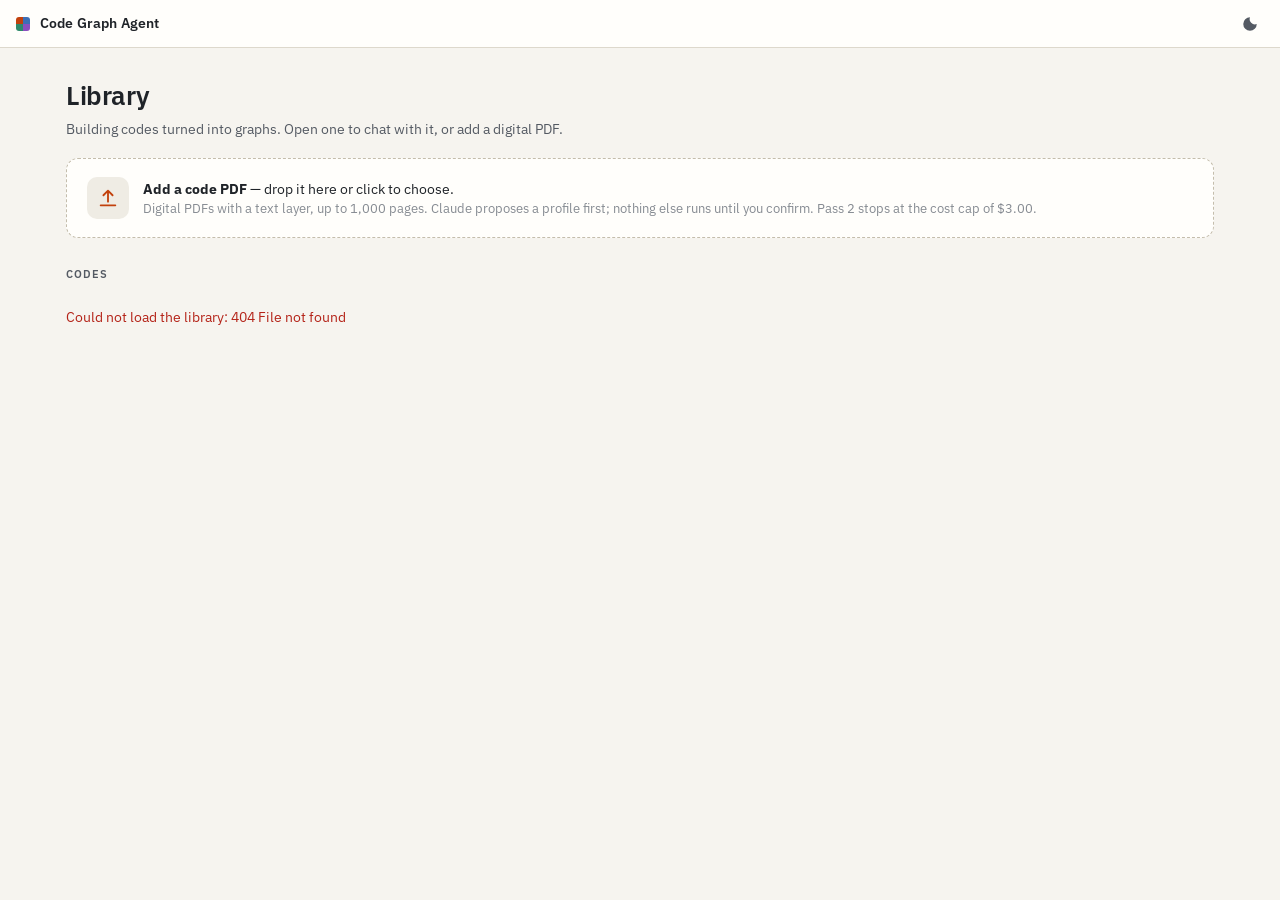
==== web/index.html @ 72fea4a1 "Phase 5: chat page, library, upload, profile, progress and report screens - web/: static pages (no b" ====
<!doctype html>
<html lang="en">
<head>
  <meta charset="utf-8">
  <meta name="viewport" content="width=device-width, initial-scale=1">
  <title>Code Library</title>
  <link rel="preconnect" href="https://fonts.googleapis.com">
  <link rel="preconnect" href="https://fonts.gstatic.com" crossorigin>
  <link href="https://fonts.googleapis.com/css2?family=IBM+Plex+Mono:wght@400;500&family=IBM+Plex+Sans:wght@400;500;600&display=swap" rel="stylesheet">
  <link rel="stylesheet" href="styles.css">
  <script src="shell.js" defer></script>
  <script src="library.js" defer></script>
</head>
<body class="page">
  <header class="topbar">
    <a class="brand brand-link" href="/"><span class="brand-mark" aria-hidden="true"></span><span class="brand-name">Code Graph Agent</span></a>
    <div class="topbar-right">
      <button class="icon-btn" id="theme-toggle" type="button" aria-label="Switch theme" title="Switch theme">
        <svg viewBox="0 0 24 24" width="18" height="18" aria-hidden="true"><path d="M12 3a9 9 0 1 0 9 9 7 7 0 0 1-9-9z" fill="currentColor"/></svg>
      </button>
    </div>
  </header>

  <main class="page-main">
    <div class="page-head">
      <div>
        <h1>Library</h1>
        <p class="lede">Building codes turned into graphs. Open one to chat with it, or add a digital PDF.</p>
      </div>
    </div>

    <label class="dropzone" id="dropzone" for="file">
      <input type="file" id="file" accept="application/pdf,.pdf" hidden>
      <span class="dz-icon" aria-hidden="true">
        <svg viewBox="0 0 24 24" width="22" height="22"><path d="M12 16V4m0 0l-5 5m5-5l5 5M4 20h16" fill="none" stroke="currentColor" stroke-width="2" stroke-linecap="round" stroke-linejoin="round"/></svg>
      </span>
      <span class="dz-text"><strong>Add a code PDF</strong> — drop it here or click to choose.
        <span class="dz-sub">Digital PDFs with a text layer, up to 1,000 pages. Claude proposes a profile first; nothing else runs until you confirm. Pass 2 stops at the cost cap of <span id="max-cost">$3.00</span>.</span></span>
    </label>
    <div class="notice" id="notice" hidden></div>

    <section id="jobs" class="jobs" hidden>
      <h2 class="section-title">In progress</h2>
      <div id="job-list" class="job-list"></div>
    </section>

    <section>
      <h2 class="section-title">Codes</h2>
      <div id="cards" class="cards"><div class="card skeleton-card"></div><div class="card skeleton-card"></div></div>
    </section>
  </main>
</body>
</html>
---- web/styles.css ----
/* Code Graph Agent: one static page. Colors are tokens; dark theme redefines them. */
:root {
  color-scheme: light;
  --bg: #f6f4ef;
  --surface: #fffefb;
  --surface-2: #efece4;
  --line: #ddd8cc;
  --line-strong: #c4bdac;
  --ink: #1f2328;
  --ink-2: #545a63;
  --ink-3: #868b92;
  --accent: #c2410c;
  --accent-ink: #ffffff;
  --accent-soft: #fbe6da;
  --chip: #eaf0f7;
  --chip-ink: #1e4f86;
  --ok: #2f7a4d;
  --warn: #a15c00;
  --bad: #b42318;
  --warn-soft: #fdf0d8;
  --bad-soft: #fde4e1;
  --edge: #9a9486;
  --path: #c2410c;
  --shadow: 0 10px 30px rgba(40, 32, 20, .12);
  /* node colors by label */
  --n-clause: #3d6fb6;
  --n-equation: #8a4fbf;
  --n-parameter: #2f8a6b;
  --n-table: #b7791f;
  --n-row: #c99a4a;
  --n-where: #6f8fa8;
  --n-term: #8b8b5c;
  --n-other: #8d8a83;
  --font: "IBM Plex Sans", system-ui, -apple-system, "Segoe UI", sans-serif;
  --mono: "IBM Plex Mono", ui-monospace, "Cascadia Mono", Consolas, monospace;
}

@media (prefers-color-scheme: dark) {
  :root:not([data-theme="light"]) {
    color-scheme: dark;
    --bg: #12161c;
    --surface: #181d24;
    --surface-2: #1f252e;
    --line: #2b323d;
    --line-strong: #3b4452;
    --ink: #e6e8eb;
    --ink-2: #a9b0ba;
    --ink-3: #747d89;
    --accent: #fb8a4c;
    --accent-ink: #1a1007;
    --accent-soft: #3a2518;
    --chip: #1d2c40;
    --chip-ink: #9cc3f0;
    --ok: #6cc28f;
    --warn: #e8a44a;
    --bad: #f07a6e;
    --warn-soft: #3a2c15;
    --bad-soft: #3d1f1c;
    --edge: #5f6875;
    --path: #fb8a4c;
    --shadow: 0 12px 34px rgba(0, 0, 0, .45);
    --n-clause: #6f9be0;
    --n-equation: #b48be0;
    --n-parameter: #5cc29d;
    --n-table: #e0a648;
    --n-row: #d9b878;
    --n-where: #8eaac0;
    --n-term: #b5b583;
    --n-other: #8e9399;
  }
}

:root[data-theme="dark"] {
  color-scheme: dark;
  --bg: #12161c;
  --surface: #181d24;
  --surface-2: #1f252e;
  --line: #2b323d;
  --line-strong: #3b4452;
  --ink: #e6e8eb;
  --ink-2: #a9b0ba;
  --ink-3: #747d89;
  --accent: #fb8a4c;
  --accent-ink: #1a1007;
  --accent-soft: #3a2518;
  --chip: #1d2c40;
  --chip-ink: #9cc3f0;
  --ok: #6cc28f;
  --warn: #e8a44a;
  --bad: #f07a6e;
  --warn-soft: #3a2c15;
  --bad-soft: #3d1f1c;
  --edge: #5f6875;
  --path: #fb8a4c;
  --shadow: 0 12px 34px rgba(0, 0, 0, .45);
  --n-clause: #6f9be0;
  --n-equation: #b48be0;
  --n-parameter: #5cc29d;
  --n-table: #e0a648;
  --n-row: #d9b878;
  --n-where: #8eaac0;
  --n-term: #b5b583;
  --n-other: #8e9399;
}

* { box-sizing: border-box; }
html, body { height: 100%; }
body {
  margin: 0;
  background: var(--bg);
  color: var(--ink);
  font: 14px/1.5 var(--font);
  display: flex;
  flex-direction: column;
}
button, input, textarea { font: inherit; color: inherit; }
button { cursor: pointer; }
[hidden] { display: none !important; }

/* ---- top bar ---- */
.topbar {
  display: flex; align-items: center; justify-content: space-between;
  height: 48px; padding: 0 16px; flex: none;
  border-bottom: 1px solid var(--line);
  background: var(--surface);
}
.brand { display: flex; align-items: center; gap: 10px; min-width: 0; }
.brand-mark {
  width: 14px; height: 14px; border-radius: 3px; flex: none;
  background: conic-gradient(var(--n-clause) 0 25%, var(--n-equation) 0 50%, var(--n-parameter) 0 75%, var(--accent) 0);
}
.brand-name { font-weight: 600; letter-spacing: .01em; }
.graph-name { font-family: var(--mono); font-size: 12px; color: var(--ink-3); white-space: nowrap; overflow: hidden; text-overflow: ellipsis; }
.topbar-right { display: flex; align-items: center; gap: 8px; }
.mode {
  font-family: var(--mono); font-size: 11px; text-transform: uppercase; letter-spacing: .06em;
  padding: 2px 8px; border-radius: 999px; border: 1px solid var(--line-strong); color: var(--ink-2);
}
.mode.mock { border-color: var(--warn); color: var(--warn); }
.icon-btn {
  display: inline-grid; place-items: center; width: 30px; height: 30px;
  border: 1px solid transparent; border-radius: 6px; background: transparent; color: var(--ink-2);
}
.icon-btn:hover { background: var(--surface-2); color: var(--ink); }
:focus-visible { outline: 2px solid var(--accent); outline-offset: 2px; }

/* ---- layout ---- */
.layout {
  flex: 1; min-height: 0;
  display: grid; grid-template-columns: minmax(340px, 2fr) 3fr;
}
.chat { display: flex; flex-direction: column; min-height: 0; border-right: 1px solid var(--line); background: var(--surface); }
.work { display: flex; flex-direction: column; min-height: 0; min-width: 0; }

/* ---- chat ---- */
.messages { flex: 1; overflow-y: auto; padding: 20px 20px 8px; scroll-behavior: smooth; }
.empty { max-width: 460px; margin: 10vh auto 0; text-align: left; }
.empty h1 { font-size: 22px; font-weight: 600; margin: 0 0 6px; letter-spacing: -.01em; }
.empty p { color: var(--ink-2); margin: 0 0 18px; }
.example {
  text-align: left; width: 100%; padding: 12px 14px; border-radius: 10px;
  border: 1px dashed var(--line-strong); background: var(--bg); color: var(--ink-2); line-height: 1.45;
}
.example::before { content: "Try: "; color: var(--accent); font-weight: 600; }
.example:hover { border-color: var(--accent); color: var(--ink); }

.msg { margin: 0 0 18px; }
.msg.user {
  margin-left: auto; max-width: 88%; width: fit-content;
  background: var(--surface-2); border: 1px solid var(--line); border-radius: 12px 12px 4px 12px;
  padding: 10px 13px; white-space: pre-wrap;
}
.msg.user .rerun-tag { display: block; font-size: 11px; color: var(--accent); font-weight: 600; margin-bottom: 2px; }
.msg.assistant { max-width: 100%; }

.steps { list-style: none; margin: 0 0 10px; padding: 0 0 0 12px; border-left: 2px solid var(--line); }
.step { position: relative; padding: 2px 0 6px; font-size: 12.5px; }
.step::before {
  content: ""; position: absolute; left: -17px; top: 8px; width: 8px; height: 8px; border-radius: 50%;
  background: var(--surface); border: 2px solid var(--line-strong);
}
.step.running::before { border-color: var(--accent); animation: pulse 1s infinite ease-in-out; }
.step.done::before { background: var(--ink-3); border-color: var(--ink-3); }
.step .tool { font-family: var(--mono); font-weight: 500; color: var(--ink); }
.step .args { font-family: var(--mono); color: var(--ink-3); word-break: break-word; }
.step .summary { display: block; color: var(--ink-2); }
@keyframes pulse { 50% { transform: scale(1.35); } }

.answer { line-height: 1.6; }
.answer p { margin: 0 0 10px; }
.answer ul { margin: 0 0 10px; padding-left: 20px; }
.answer li { margin: 2px 0; }
.answer code { font-family: var(--mono); font-size: 12.5px; background: var(--surface-2); padding: 1px 4px; border-radius: 4px; }
.answer strong { font-weight: 600; }
.answer.streaming > :last-child::after {
  content: ""; display: inline-block; width: 7px; height: 14px; margin-left: 2px; vertical-align: -2px;
  background: var(--accent); animation: blink 1s steps(1) infinite;
}
@keyframes blink { 50% { opacity: 0; } }

.chip {
  display: inline-flex; align-items: center; gap: 4px; vertical-align: 1px;
  padding: 0 7px; margin: 0 1px; height: 20px; border-radius: 999px;
  border: 1px solid transparent; background: var(--chip); color: var(--chip-ink);
  font: 500 11.5px/20px var(--mono); white-space: nowrap;
}
.chip:hover { border-color: var(--chip-ink); }
.chip .pg { opacity: .7; }
.chip::before { content: ""; width: 6px; height: 6px; border-radius: 50%; background: var(--dot, var(--n-other)); }

.meta { margin-top: 6px; font-size: 11.5px; color: var(--ink-3); font-family: var(--mono); }
.error { color: var(--bad); background: var(--bad-soft); padding: 8px 10px; border-radius: 8px; font-size: 13px; }

.composer { display: flex; gap: 8px; padding: 12px 16px 16px; border-top: 1px solid var(--line); }
.composer textarea {
  flex: 1; resize: none; padding: 9px 12px; border-radius: 10px;
  border: 1px solid var(--line-strong); background: var(--bg); line-height: 1.4;
}
.composer textarea:focus { outline: none; border-color: var(--accent); }
.send {
  flex: none; padding: 0 18px; border-radius: 10px; border: 0;
  background: var(--accent); color: var(--accent-ink); font-weight: 600;
}
.send:disabled { opacity: .5; cursor: default; }

/* ---- facts ---- */
.facts { flex: none; padding: 10px 16px 12px; border-bottom: 1px solid var(--line); background: var(--surface); }
.facts-head { display: flex; align-items: baseline; gap: 10px; margin-bottom: 8px; }
.panel-title { font-size: 11px; font-weight: 600; text-transform: uppercase; letter-spacing: .08em; color: var(--ink-2); }
.facts-hint { font-size: 12px; color: var(--ink-3); }
.facts-list { display: flex; flex-wrap: wrap; gap: 8px; }
.facts-list:empty { display: none; }
.fact {
  display: flex; align-items: center; gap: 6px; padding: 4px 6px 4px 10px;
  border: 1px solid var(--line); border-radius: 8px; background: var(--bg);
}
.fact.changed { border-color: var(--accent); background: var(--accent-soft); }
.fact .sym { font-size: 13px; }
.fact .eq { color: var(--ink-3); }
.fact input {
  width: 7ch; padding: 2px 5px; border-radius: 5px; border: 1px solid transparent;
  background: transparent; font-family: var(--mono); font-size: 13px; text-align: right;
}
.fact input:hover { border-color: var(--line-strong); }
.fact input:focus { outline: none; border-color: var(--accent); background: var(--surface); }
.fact input:disabled { opacity: .7; }
.fact .unit { font-family: var(--mono); font-size: 12px; color: var(--ink-2); }
.tag {
  font-size: 10.5px; font-weight: 600; padding: 1px 6px; border-radius: 999px; white-space: nowrap;
  border: 1px solid currentColor; background: transparent;
}
.tag.user { color: var(--ink-2); }
.tag.matched_row { color: var(--n-table); }
.tag.assumed { color: var(--warn); border-style: dashed; }
button.tag:hover { background: var(--surface-2); }

/* ---- graph ---- */
.graph-wrap { position: relative; flex: 1; min-height: 0; overflow: hidden; }
.cy { position: absolute; inset: 0; }
.graph-empty {
  position: absolute; inset: 0; display: grid; place-items: center; pointer-events: none;
  color: var(--ink-3); font-size: 13px;
  background-image: radial-gradient(var(--line) 1px, transparent 1px); background-size: 22px 22px;
}
.graph-status {
  position: absolute; top: 10px; left: 12px; font-family: var(--mono); font-size: 11.5px; color: var(--ink-3);
  pointer-events: none;
}
.legend {
  position: absolute; left: 12px; bottom: 10px; display: flex; flex-wrap: wrap; gap: 4px 12px; max-width: 70%;
  font-size: 11px; color: var(--ink-2); pointer-events: none;
}
.legend span { display: inline-flex; align-items: center; gap: 5px; }
.legend i { width: 9px; height: 9px; border-radius: 50%; display: inline-block; }
.legend .path-key { width: 18px; height: 3px; border-radius: 2px; background: var(--path); }
.legend .faint-key { width: 18px; height: 2px; border-radius: 2px; background: var(--edge); opacity: .5; }

/* ---- source panel ---- */
.source {
  position: absolute; top: 10px; right: 10px; bottom: 10px; width: min(460px, calc(100% - 20px));
  display: flex; flex-direction: column;
  background: var(--surface); border: 1px solid var(--line); border-radius: 12px; box-shadow: var(--shadow);
  animation: slide .18s ease-out;
}
@keyframes slide { from { transform: translateX(16px); opacity: 0; } }
.source-head { display: flex; align-items: center; justify-content: space-between; padding: 10px 10px 0 16px; }
.kind { font-size: 11px; font-weight: 600; text-transform: uppercase; letter-spacing: .08em; color: var(--ink-2); display: inline-flex; align-items: center; gap: 6px; }
.kind i { width: 9px; height: 9px; border-radius: 50%; }
.source-body { overflow-y: auto; padding: 4px 16px 16px; }
.source-body h2 { font-size: 17px; font-weight: 600; margin: 2px 0 8px; line-height: 1.3; }
.pills { display: flex; flex-wrap: wrap; gap: 6px; margin-bottom: 12px; align-items: center; }
.pill { font-size: 11px; font-family: var(--mono); padding: 1px 7px; border-radius: 999px; background: var(--surface-2); color: var(--ink-2); }
.pill.st-extracted, .pill.st-approved { color: var(--ok); }
.pill.st-flagged, .pill.st-needs_manual { color: var(--bad); background: var(--bad-soft); }
.pill.st-unreviewed { color: var(--warn); background: var(--warn-soft); }
.pdf-link { font-size: 12px; color: var(--chip-ink); }
.section-label { font-size: 11px; font-weight: 600; text-transform: uppercase; letter-spacing: .08em; color: var(--ink-3); margin: 14px 0 6px; }
.src-text { white-space: pre-wrap; font-size: 13.5px; line-height: 1.6; margin: 0; }
.flags { list-style: none; margin: 0; padding: 0; display: grid; gap: 6px; }
.flags li { font-size: 12.5px; padding: 6px 9px; border-radius: 6px; border-left: 3px solid var(--warn); background: var(--warn-soft); }
.flags li.sev-high { border-color: var(--bad); background: var(--bad-soft); }
.flags li.sev-low { border-color: var(--line-strong); background: var(--surface-2); }
.flags b { font-family: var(--mono); font-weight: 500; }
.eq-compare { display: grid; grid-template-columns: 1fr 1fr; gap: 10px; align-items: stretch; }
.eq-compare figure { margin: 0; border: 1px solid var(--line); border-radius: 8px; padding: 8px; background: var(--bg); display: flex; flex-direction: column; gap: 6px; min-width: 0; }
.eq-compare figcaption { font-size: 10.5px; text-transform: uppercase; letter-spacing: .08em; color: var(--ink-3); }
.eq-compare .tex { flex: 1; display: grid; place-items: center; overflow-x: auto; font-size: 15px; }
.crop { display: block; max-width: 100%; height: auto; border-radius: 4px; background: #fff; }
.crops { display: grid; gap: 8px; }
.crops img { border: 1px solid var(--line); }
.sympy { font-family: var(--mono); font-size: 12px; color: var(--ink-2); margin-top: 6px; word-break: break-word; }
.where { margin: 0; display: grid; grid-template-columns: auto 1fr; gap: 4px 10px; font-size: 13px; }
.where dt { font-family: var(--mono); font-weight: 500; }
.where dd { margin: 0; color: var(--ink-2); }
table.rows { border-collapse: collapse; width: 100%; font-size: 12px; font-family: var(--mono); }
table.rows td { border: 1px solid var(--line); padding: 3px 6px; vertical-align: top; }
table.rows tr.hit td { background: var(--accent-soft); }
.related { display: flex; flex-wrap: wrap; gap: 4px; }
.related .chip { height: auto; white-space: normal; text-align: left; line-height: 1.4; padding: 2px 8px; }
.related .rtype { color: var(--ink-3); font-size: 10.5px; }
.src-error { color: var(--bad); }
.skeleton { height: 12px; border-radius: 4px; background: var(--surface-2); margin: 8px 0; }

/* ---- narrow screens ---- */
@media (max-width: 860px) {
  body { height: auto; }
  .layout { grid-template-columns: 1fr; }
  .chat { border-right: 0; border-bottom: 1px solid var(--line); min-height: 70vh; }
  .graph-wrap { min-height: 70vh; }
  .messages { padding: 16px; }
  .composer { padding: 12px 16px 16px; }
  .eq-compare { grid-template-columns: 1fr; }
}

/* ==== library, ingest and report pages ==== */
a { color: var(--chip-ink); }
.brand-link { display: flex; align-items: center; gap: 10px; color: inherit; text-decoration: none; }
body.page { height: auto; min-height: 100%; }
.page-main { width: 100%; max-width: 1180px; margin: 0 auto; padding: 24px 16px 64px; }
.page-head { display: flex; align-items: flex-start; justify-content: space-between; gap: 16px; flex-wrap: wrap; margin: 4px 0 18px; }
.page-head h1 { font-size: 26px; font-weight: 600; letter-spacing: -.015em; margin: 0 0 4px; }
.lede { color: var(--ink-2); margin: 0; }
.back { display: inline-block; font-size: 13px; color: var(--ink-2); text-decoration: none; margin-bottom: 6px; }
.back:hover { color: var(--ink); }
.section-title { font-size: 11px; font-weight: 600; text-transform: uppercase; letter-spacing: .08em; color: var(--ink-2); margin: 28px 0 10px; }
.graph-id { font-family: var(--mono); font-size: 12px; color: var(--ink-3); }
.hint { font-size: 12.5px; color: var(--ink-3); }
.mono { font-family: var(--mono); }
.small { font-size: 12px; }
.warnv { color: var(--warn); }

.btn {
  display: inline-flex; align-items: center; justify-content: center; gap: 6px; height: 34px; padding: 0 14px;
  border-radius: 8px; border: 1px solid var(--line-strong); background: var(--surface); color: var(--ink);
  font-weight: 500; font-size: 13.5px; text-decoration: none; white-space: nowrap;
}
.btn:hover { border-color: var(--ink-3); }
.btn.primary { background: var(--accent); border-color: var(--accent); color: var(--accent-ink); }
.btn.primary:hover { filter: brightness(1.05); }
.btn.ghost { background: transparent; color: var(--ink-2); }
.btn:disabled { opacity: .55; cursor: default; }

.status {
  display: inline-flex; align-items: center; gap: 6px; font-size: 11.5px; font-weight: 600;
  padding: 2px 9px; border-radius: 999px; background: var(--surface-2); color: var(--ink-2); white-space: nowrap;
}
.status::before { content: ""; width: 7px; height: 7px; border-radius: 50%; background: currentColor; }
.status:empty { display: none; }
.st-ready { color: var(--ok); }
.st-partial, .st-pass1 { color: var(--warn); background: var(--warn-soft); }
.st-running { color: var(--chip-ink); background: var(--chip); }
.st-running::before { animation: pulse 1s infinite ease-in-out; }
.st-failed, .st-empty { color: var(--bad); background: var(--bad-soft); }

.dropzone {
  display: flex; align-items: center; gap: 14px; padding: 18px 20px; cursor: pointer;
  border: 1.5px dashed var(--line-strong); border-radius: 12px; background: var(--surface);
  transition: border-color .15s, background .15s;
}
.dropzone:hover, .dropzone.over { border-color: var(--accent); background: var(--accent-soft); }
.dz-icon { display: grid; place-items: center; width: 42px; height: 42px; border-radius: 10px; background: var(--surface-2); color: var(--accent); flex: none; }
.dz-text { line-height: 1.45; }
.dz-sub { display: block; font-size: 12.5px; color: var(--ink-3); }
.notice { margin-top: 12px; padding: 10px 14px; border-radius: 10px; background: var(--chip); color: var(--ink); font-size: 13.5px; }
.notice.bad { background: var(--bad-soft); color: var(--bad); }
.notice.ok { background: var(--surface-2); border-left: 3px solid var(--ok); margin: 12px 0; }

.cards { display: grid; grid-template-columns: repeat(auto-fill, minmax(330px, 1fr)); gap: 14px; }
.card {
  display: flex; flex-direction: column; gap: 8px; padding: 16px 18px;
  background: var(--surface); border: 1px solid var(--line); border-radius: 12px;
}
.card.highlight { border-color: var(--accent); box-shadow: 0 0 0 3px var(--accent-soft); }
.card h3 { margin: 0; font-size: 16px; font-weight: 600; line-height: 1.3; }
.card-top { display: flex; justify-content: space-between; align-items: center; gap: 8px; }
.card-meta { margin: 0; color: var(--ink-2); font-size: 13px; }
.card-actions { display: flex; flex-wrap: wrap; gap: 8px; margin-top: auto; padding-top: 6px; align-items: center; }
.skeleton-card { min-height: 190px; background: linear-gradient(90deg, var(--surface) 0%, var(--surface-2) 50%, var(--surface) 100%); background-size: 200% 100%; animation: shimmer 1.4s infinite linear; }
@keyframes shimmer { to { background-position: -200% 0; } }

.stats { display: grid; grid-template-columns: repeat(3, 1fr); gap: 8px 12px; margin: 6px 0; }
.stats div { min-width: 0; }
.stats dt { font-size: 11px; color: var(--ink-3); text-transform: uppercase; letter-spacing: .05em; white-space: nowrap; overflow: hidden; text-overflow: ellipsis; }
.stats dd { margin: 0; font-family: var(--mono); font-size: 15px; font-weight: 500; }
.stats.big { grid-template-columns: repeat(4, 1fr); }
.stats.big dd { font-size: 22px; }
.stats.compact { grid-template-columns: repeat(4, 1fr); }
.bar { height: 5px; border-radius: 3px; background: var(--surface-2); overflow: hidden; }
.bar i { display: block; height: 100%; background: var(--accent); border-radius: 3px; transition: width .4s; }

.jobs .job-list { display: grid; gap: 6px; }
.job-row { display: flex; align-items: center; gap: 12px; padding: 10px 14px; border-radius: 10px; background: var(--surface); border: 1px solid var(--line); color: inherit; text-decoration: none; }
.job-row:hover { border-color: var(--accent); }
.job-file { font-weight: 500; }

.panel { background: var(--surface); border: 1px solid var(--line); border-radius: 12px; padding: 16px 18px; margin-bottom: 14px; min-width: 0; overflow-x: auto; }
.panel-h { font-size: 11px; font-weight: 600; text-transform: uppercase; letter-spacing: .08em; color: var(--ink-2); margin: 0 0 12px; }
.grid-2 { display: grid; grid-template-columns: 1fr 1fr; gap: 14px; }
.fields { display: grid; grid-template-columns: 2fr 1fr 1fr; gap: 12px; }
.fields label { display: flex; flex-direction: column; gap: 4px; font-size: 12px; color: var(--ink-2); font-weight: 500; }
.fields input { padding: 8px 10px; border-radius: 8px; border: 1px solid var(--line-strong); background: var(--bg); font-size: 14px; color: var(--ink); }
.fields input:focus { outline: none; border-color: var(--accent); }
.confirm-row { display: flex; align-items: center; gap: 14px; flex-wrap: wrap; margin-top: 14px; }
.val-head { display: flex; gap: 8px; align-items: center; margin-bottom: 8px; }
.warn-line { font-size: 13px; color: var(--warn); margin: 6px 0; }
.issues summary { cursor: pointer; font-size: 13px; color: var(--ink-2); margin-top: 6px; }
.issues ul { margin: 6px 0 0; padding-left: 18px; font-family: var(--mono); font-size: 11.5px; color: var(--ink-2); }
.issues li { margin: 3px 0; word-break: break-word; }
.stream { padding: 7px 0; border-bottom: 1px solid var(--line); font-size: 13px; }
.stream:last-child { border-bottom: 0; }
.examples { margin-top: 4px; display: flex; flex-wrap: wrap; gap: 4px; }
.stream code, .examples code { font-family: var(--mono); font-size: 12px; background: var(--surface-2); padding: 1px 6px; border-radius: 4px; word-break: break-all; }

table.data { width: 100%; border-collapse: collapse; font-size: 13px; }
table.data th { text-align: left; font-size: 11px; font-weight: 600; color: var(--ink-3); text-transform: uppercase; letter-spacing: .05em; padding: 6px 8px; border-bottom: 1px solid var(--line-strong); }
table.data td { padding: 6px 8px; border-bottom: 1px solid var(--line); vertical-align: top; }
table.data .num { text-align: right; font-family: var(--mono); }
.table-scroll { overflow-x: auto; }

.range-bar { display: flex; height: 14px; border-radius: 4px; overflow: hidden; gap: 1px; background: var(--line); }
.range-legend { display: flex; flex-wrap: wrap; gap: 4px 14px; margin-top: 8px; font-size: 12px; color: var(--ink-2); }
.range-legend span { display: inline-flex; align-items: center; gap: 5px; }
.range-legend i { width: 10px; height: 10px; border-radius: 2px; display: inline-block; }
.rk-body { background: var(--n-clause); }
.rk-commentary { background: var(--n-where); }
.rk-appendix { background: var(--n-equation); }
.rk-notation, .rk-definitions { background: var(--n-parameter); }
.rk-front_matter, .rk-toc, .rk-index, .rk-references, .rk-other { background: var(--n-other); }

.spinner-line { display: flex; align-items: center; gap: 10px; font-weight: 500; }
.spinner { width: 16px; height: 16px; border-radius: 50%; border: 2px solid var(--line-strong); border-top-color: var(--accent); animation: spin .8s linear infinite; }
@keyframes spin { to { transform: rotate(360deg); } }
.log {
  margin: 12px 0 0; max-height: 260px; overflow: auto; padding: 10px 12px; border-radius: 8px;
  background: var(--bg); border: 1px solid var(--line); font: 11.5px/1.5 var(--mono); color: var(--ink-2); white-space: pre-wrap; word-break: break-word;
}
.log:empty { display: none; }

.stages { list-style: none; display: flex; gap: 6px; padding: 0; margin: 0 0 14px; flex-wrap: wrap; }
.stages li { flex: 1; min-width: 120px; padding: 8px 12px; border-radius: 8px; background: var(--surface); border: 1px solid var(--line); font-size: 13px; color: var(--ink-3); }
.stages li.active { border-color: var(--accent); color: var(--ink); font-weight: 600; }
.stages li.done { color: var(--ok); }
.stages li.done::before { content: "\2713  "; }
.grid-progress { display: grid; grid-template-columns: minmax(0, 5fr) minmax(0, 6fr); gap: 14px; align-items: start; }
.cost { display: grid; gap: 6px; margin: 14px 0 4px; }
.cost-line { display: flex; align-items: baseline; gap: 8px; font-size: 13px; color: var(--ink-2); }
.cost-line strong { font-family: var(--mono); color: var(--ink); }
.live-graph { position: sticky; top: 12px; }
.live-head { display: flex; justify-content: space-between; align-items: baseline; gap: 8px; }
.cy-box { height: 520px; border-radius: 8px; background-image: radial-gradient(var(--line) 1px, transparent 1px); background-size: 22px 22px; }

.hbars { display: grid; gap: 5px; }
.hbar { display: grid; grid-template-columns: minmax(120px, 220px) 1fr 60px; gap: 10px; align-items: center; font-size: 13px; }
.hk { font-family: var(--mono); font-size: 12px; overflow: hidden; text-overflow: ellipsis; white-space: nowrap; }
.ht { height: 10px; background: var(--surface-2); border-radius: 3px; overflow: hidden; }
.ht i { display: block; height: 100%; background: var(--n-table); border-radius: 3px; }
.hn { font-family: var(--mono); text-align: right; }
.sev { font-size: 10px; padding: 0 5px; border-radius: 999px; border: 1px solid currentColor; }
.sev-high { color: var(--bad); }
.sev-medium { color: var(--warn); }
.sev-low { color: var(--ink-3); }
.strip { position: relative; height: 54px; border-bottom: 1px solid var(--line-strong); margin: 4px 0 2px; }
.strip i { position: absolute; bottom: 0; width: 3px; margin-left: -1px; background: var(--warn); border-radius: 1px 1px 0 0; }
.strip-axis { display: flex; justify-content: space-between; font: 11px var(--mono); color: var(--ink-3); margin-bottom: 12px; }

@media (max-width: 860px) {
  .grid-2, .grid-progress { grid-template-columns: 1fr; }
  .fields { grid-template-columns: 1fr; }
  .stats.big, .stats.compact { grid-template-columns: repeat(2, 1fr); }
  .cards { grid-template-columns: 1fr; }
  .hbar { grid-template-columns: minmax(90px, 1fr) 1fr 44px; }
  .live-graph { position: static; }
  .cy-box { height: 360px; }
}

.recent { display: grid; gap: 2px; }
.recent:empty { display: none; }
.recent-h { font-size: 11px; color: var(--ink-3); text-transform: uppercase; letter-spacing: .05em; margin: 4px 0 2px; }
.recent-row { display: flex; justify-content: space-between; gap: 10px; padding: 5px 8px; margin: 0 -8px; border-radius: 6px; color: inherit; text-decoration: none; font-size: 13px; }
.recent-row:hover { background: var(--surface-2); }
.recent-q { overflow: hidden; text-overflow: ellipsis; white-space: nowrap; min-width: 0; }
.recent-meta { flex: none; font-size: 11.5px; color: var(--ink-3); }
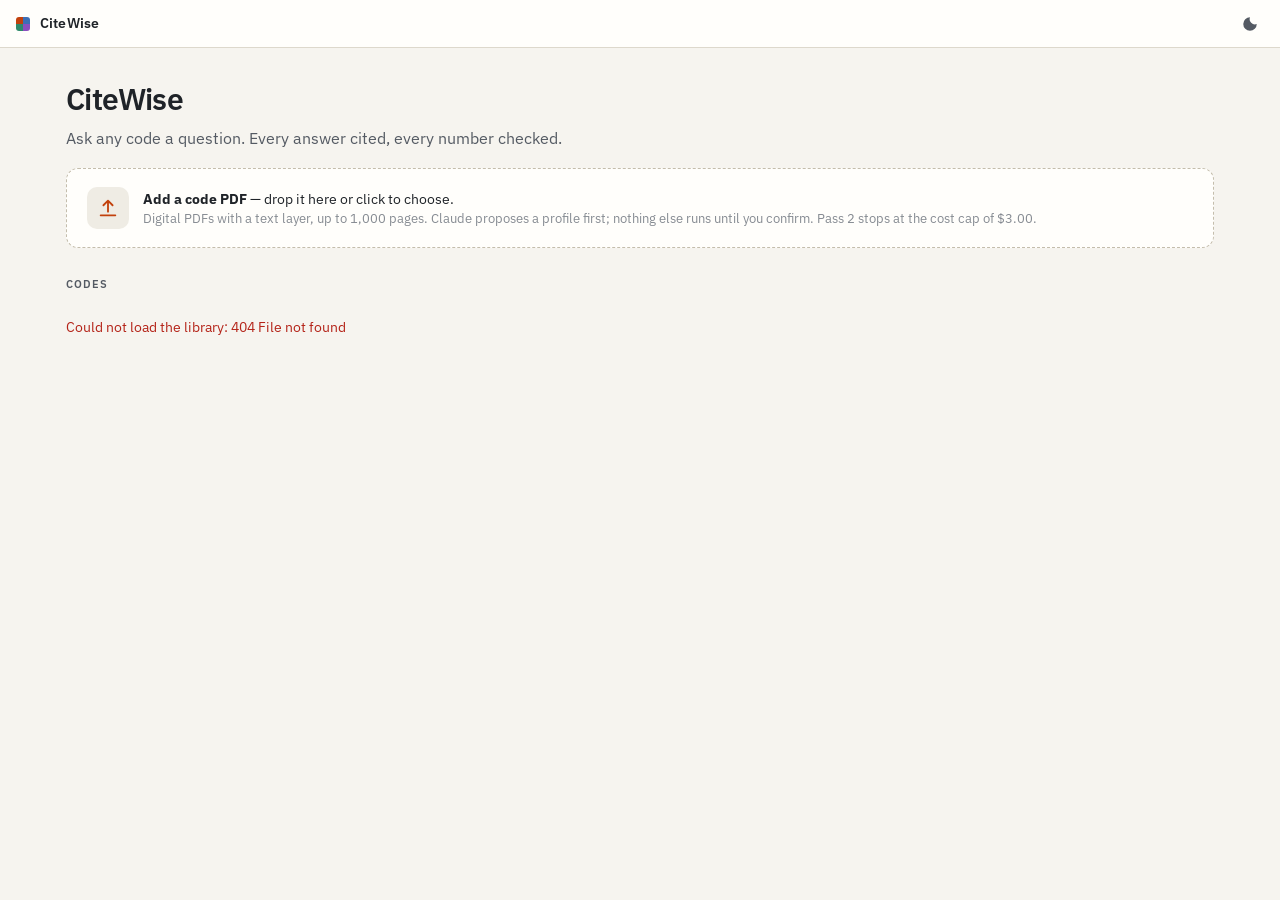
==== commit a16cb100: "Rename the app to CiteWise in the UI - Header brand and every page title read CiteWise ("Chat · Cite" ====
--- a/web/index.html
+++ b/web/index.html
@@ -3,7 +3,7 @@
 <head>
   <meta charset="utf-8">
   <meta name="viewport" content="width=device-width, initial-scale=1">
-  <title>Code Library</title>
+  <title>CiteWise</title>
   <link rel="preconnect" href="https://fonts.googleapis.com">
   <link rel="preconnect" href="https://fonts.gstatic.com" crossorigin>
   <link href="https://fonts.googleapis.com/css2?family=IBM+Plex+Mono:wght@400;500&family=IBM+Plex+Sans:wght@400;500;600&display=swap" rel="stylesheet">
@@ -13,7 +13,7 @@
 </head>
 <body class="page">
   <header class="topbar">
-    <a class="brand brand-link" href="/"><span class="brand-mark" aria-hidden="true"></span><span class="brand-name">Code Graph Agent</span></a>
+    <a class="brand brand-link" href="/"><span class="brand-mark" aria-hidden="true"></span><span class="brand-name">CiteWise</span></a>
     <div class="topbar-right">
       <button class="icon-btn" id="theme-toggle" type="button" aria-label="Switch theme" title="Switch theme">
         <svg viewBox="0 0 24 24" width="18" height="18" aria-hidden="true"><path d="M12 3a9 9 0 1 0 9 9 7 7 0 0 1-9-9z" fill="currentColor"/></svg>
@@ -24,8 +24,8 @@
   <main class="page-main">
     <div class="page-head">
       <div>
-        <h1>Library</h1>
-        <p class="lede">Building codes turned into graphs. Open one to chat with it, or add a digital PDF.</p>
+        <h1 class="app-title">CiteWise</h1>
+        <p class="tagline">Ask any code a question. Every answer cited, every number checked.</p>
       </div>
     </div>
 
--- a/web/styles.css
+++ b/web/styles.css
@@ -1,4 +1,4 @@
-/* Code Graph Agent: one static page. Colors are tokens; dark theme redefines them. */
+/* CiteWise: one static page. Colors are tokens; dark theme redefines them. */
 :root {
   color-scheme: light;
   --bg: #f6f4ef;
@@ -209,6 +209,7 @@
 .chip::before { content: ""; width: 6px; height: 6px; border-radius: 50%; background: var(--dot, var(--n-other)); }
 
 .meta { margin-top: 6px; font-size: 11.5px; color: var(--ink-3); font-family: var(--mono); }
+.warning { color: var(--text); background: var(--warn-soft, rgba(234, 179, 8, .14)); border-left: 3px solid var(--warn, #ca8a04); padding: 6px 10px; border-radius: 6px; font-size: 12.5px; margin-top: 8px; }
 .error { color: var(--bad); background: var(--bad-soft); padding: 8px 10px; border-radius: 8px; font-size: 13px; }
 
 .composer { display: flex; gap: 8px; padding: 12px 16px 16px; border-top: 1px solid var(--line); }
@@ -224,27 +225,46 @@
 .send:disabled { opacity: .5; cursor: default; }
 
 /* ---- facts ---- */
-.facts { flex: none; padding: 10px 16px 12px; border-bottom: 1px solid var(--line); background: var(--surface); }
-.facts-head { display: flex; align-items: baseline; gap: 10px; margin-bottom: 8px; }
+.facts {
+  flex: none; display: flex; flex-direction: column; max-height: 33vh; min-height: 0;
+  padding: 8px 16px 8px; border-bottom: 1px solid var(--line); background: var(--surface);
+}
+.facts-head { display: flex; align-items: center; gap: 10px; margin-bottom: 6px; flex: none; min-width: 0; }
+.facts-toggle { display: inline-flex; align-items: center; gap: 6px; padding: 2px 4px; margin-left: -4px; border: 0; border-radius: 6px; background: transparent; }
+.facts-toggle:hover { background: var(--surface-2); }
+.facts-toggle .chev { font-size: 11px; color: var(--ink-3); transition: transform .15s; }
+.facts.collapsed .facts-toggle .chev { transform: rotate(-90deg); }
+.facts-count { font-family: var(--mono); font-size: 11.5px; color: var(--ink-3); }
 .panel-title { font-size: 11px; font-weight: 600; text-transform: uppercase; letter-spacing: .08em; color: var(--ink-2); }
-.facts-hint { font-size: 12px; color: var(--ink-3); }
-.facts-list { display: flex; flex-wrap: wrap; gap: 8px; }
+.facts-hint { font-size: 12px; color: var(--ink-3); white-space: nowrap; overflow: hidden; text-overflow: ellipsis; }
+.facts.collapsed { padding-bottom: 6px; }
+.facts.collapsed .facts-list, .facts.collapsed .facts-hint { display: none; }
+.facts.collapsed .facts-head { margin-bottom: 0; }
+.facts-list { overflow-y: auto; min-height: 0; display: grid; grid-template-columns: repeat(auto-fill, minmax(260px, 1fr)); gap: 4px 18px; align-content: start; padding-right: 4px; }
 .facts-list:empty { display: none; }
+.fact-group { min-width: 0; }
+.fact-group-h { font-size: 10.5px; font-weight: 600; text-transform: uppercase; letter-spacing: .06em; color: var(--ink-3); padding: 4px 0 2px; }
+.fact-group-h span { font-family: var(--mono); font-weight: 400; margin-left: 3px; }
+details.fact-group > summary { cursor: pointer; list-style: revert; }
 .fact {
-  display: flex; align-items: center; gap: 6px; padding: 4px 6px 4px 10px;
-  border: 1px solid var(--line); border-radius: 8px; background: var(--bg);
-}
-.fact.changed { border-color: var(--accent); background: var(--accent-soft); }
-.fact .sym { font-size: 13px; }
-.fact .eq { color: var(--ink-3); }
+  display: grid; grid-template-columns: minmax(0, 1fr) auto auto; align-items: center; gap: 8px;
+  padding: 1px 4px 1px 6px; border-radius: 6px; min-height: 26px;
+}
+.fact:hover { background: var(--surface-2); }
+.fact.changed { background: var(--accent-soft); box-shadow: inset 2px 0 0 var(--accent); }
+.fact-name { min-width: 0; overflow: hidden; text-overflow: ellipsis; white-space: nowrap; font-size: 13px; }
+.fact-tex .katex { font-size: 1.02em; }
+.fact-plain { color: var(--ink); }
+.fact-val { display: inline-flex; align-items: baseline; gap: 4px; justify-content: flex-end; }
 .fact input {
-  width: 7ch; padding: 2px 5px; border-radius: 5px; border: 1px solid transparent;
-  background: transparent; font-family: var(--mono); font-size: 13px; text-align: right;
+  min-width: 3ch; max-width: 16ch; padding: 1px 4px; border-radius: 5px; border: 1px solid transparent;
+  background: transparent; font-family: var(--mono); font-size: 12.5px; text-align: right;
 }
 .fact input:hover { border-color: var(--line-strong); }
 .fact input:focus { outline: none; border-color: var(--accent); background: var(--surface); }
 .fact input:disabled { opacity: .7; }
-.fact .unit { font-family: var(--mono); font-size: 12px; color: var(--ink-2); }
+.fact .unit { font-family: var(--mono); font-size: 11.5px; color: var(--ink-2); }
+.fact .tag { font-size: 10px; padding: 0 5px; line-height: 15px; }
 .tag {
   font-size: 10.5px; font-weight: 600; padding: 1px 6px; border-radius: 999px; white-space: nowrap;
   border: 1px solid currentColor; background: transparent;
@@ -252,6 +272,8 @@
 .tag.user { color: var(--ink-2); }
 .tag.matched_row { color: var(--n-table); }
 .tag.assumed { color: var(--warn); border-style: dashed; }
+.tag.from_clause { color: var(--n-clause); }
+.tag.agent_selected { color: var(--n-equation); }
 button.tag:hover { background: var(--surface-2); }
 
 /* ---- graph ---- */
@@ -500,3 +522,119 @@
 .recent-row:hover { background: var(--surface-2); }
 .recent-q { overflow: hidden; text-overflow: ellipsis; white-space: nowrap; min-width: 0; }
 .recent-meta { flex: none; font-size: 11.5px; color: var(--ink-3); }
+
+/* ==== review queue ==== */
+.page-main.wide { max-width: 1440px; }
+.tabs { display: flex; flex-wrap: wrap; gap: 6px; margin-bottom: 12px; }
+.tab { border: 1px solid var(--line); background: var(--surface); border-radius: 999px; padding: 4px 12px; font-size: 13px; color: var(--ink-2); }
+.tab span { font-family: var(--mono); font-size: 11.5px; color: var(--ink-3); margin-left: 4px; }
+.tab.on { border-color: var(--accent); color: var(--ink); font-weight: 600; }
+.review-layout { display: grid; grid-template-columns: minmax(280px, 380px) minmax(0, 1fr); gap: 14px; align-items: start; }
+.queue { padding: 6px; max-height: calc(100vh - 210px); overflow-y: auto; position: sticky; top: 12px; }
+.q-row {
+  display: grid; grid-template-columns: auto minmax(0, 1fr) auto; gap: 10px; align-items: start; width: 100%;
+  text-align: left; padding: 8px 10px; border: 0; border-radius: 8px; background: transparent;
+}
+.q-row:hover { background: var(--surface-2); }
+.q-row.on { background: var(--accent-soft); }
+.q-main { display: flex; flex-direction: column; min-width: 0; }
+.q-title { font-size: 13px; font-weight: 500; overflow: hidden; text-overflow: ellipsis; white-space: nowrap; }
+.q-reasons { font-family: var(--mono); font-size: 11px; color: var(--ink-3); overflow: hidden; text-overflow: ellipsis; white-space: nowrap; }
+.q-page { font-family: var(--mono); font-size: 11.5px; color: var(--ink-3); text-align: right; }
+.q-rs { font-family: var(--font); font-size: 10.5px; font-weight: 600; }
+.rs-approved { color: var(--ok); }
+.rs-rejected, .rs-needs_manual { color: var(--bad); }
+.more { width: 100%; margin-top: 6px; }
+.item { min-height: 320px; }
+.item-head { display: flex; justify-content: space-between; gap: 12px; flex-wrap: wrap; }
+.item-head h2 { font-size: 18px; font-weight: 600; margin: 2px 0 8px; line-height: 1.3; }
+.src-text.clamp { max-height: 260px; overflow-y: auto; padding-right: 6px; }
+.eq-compare + .sympy { margin-bottom: 10px; }
+.actions { margin-top: 18px; padding-top: 4px; border-top: 1px solid var(--line); }
+.actions textarea { width: 100%; padding: 8px 10px; border-radius: 8px; border: 1px solid var(--line-strong); background: var(--bg); resize: vertical; }
+.actions textarea:focus { outline: none; border-color: var(--accent); }
+.actions .spinner { display: inline-block; width: 12px; height: 12px; vertical-align: -2px; }
+.ba { display: grid; grid-template-columns: 1fr 1fr; gap: 12px; margin-top: 8px; }
+.ba-col { border: 1px solid var(--line); border-radius: 8px; padding: 10px; min-width: 0; overflow-x: auto; background: var(--bg); }
+.ba-col.kept { border-color: var(--ok); }
+.ba-col.dropped { border-style: dashed; }
+.ba-h { font-size: 11px; font-weight: 600; text-transform: uppercase; letter-spacing: .06em; color: var(--ink-2); margin-bottom: 6px; }
+.flags-line { font-size: 13px; margin: 6px 0; }
+ul.plain { margin: 0; padding-left: 18px; font-size: 13px; }
+.pill.st-approved { color: var(--ok); }
+.pill.st-rejected, .pill.st-needs_manual { color: var(--bad); background: var(--bad-soft); }
+@media (max-width: 860px) {
+  .review-layout, .ba { grid-template-columns: 1fr; }
+  .queue { position: static; max-height: 50vh; }
+}
+.btn .count { font-family: var(--mono); font-size: 11px; color: var(--warn); }
+.notes-toggle { display: inline-flex; align-items: center; gap: 6px; margin-left: auto; font-size: 13px; color: var(--ink-2); cursor: pointer; }
+.notes-toggle span { font-family: var(--mono); font-size: 11.5px; color: var(--ink-3); }
+.notes-toggle input { accent-color: var(--accent); }
+
+/* review: answers rendered as items, side by side with the crop */
+.cmp { display: grid; grid-template-columns: repeat(auto-fit, minmax(300px, 1fr)); gap: 12px; align-items: start; margin-top: 6px; }
+.cmp3 { grid-template-columns: repeat(3, minmax(0, 1fr)); }
+.cmp-col { border: 1px solid var(--line); border-radius: 8px; padding: 10px; min-width: 0; background: var(--bg); }
+.cmp-col.kept { border-color: var(--ok); }
+.cmp-col.dropped { border-style: dashed; }
+.cmp-crop { position: sticky; top: 12px; }
+.cmp-crop .crop { width: 100%; margin-bottom: 6px; border: 1px solid var(--line); }
+table.tview { border-collapse: collapse; width: 100%; font-size: 12.5px; }
+table.tview th, table.tview td { border: 1px solid var(--line); padding: 4px 6px; vertical-align: top; text-align: left; }
+table.tview th { background: var(--surface-2); font-weight: 600; font-size: 11.5px; }
+table.tview .th-text { display: block; }
+table.tview .th-param { display: block; font-family: var(--mono); font-weight: 400; font-size: 10.5px; color: var(--chip-ink); }
+table.tview .th-param.none { color: var(--ink-3); }
+table.tview td.num { font-family: var(--mono); text-align: right; white-space: nowrap; }
+table.tview .rn { font-family: var(--mono); font-size: 10.5px; color: var(--ink-3); width: 1%; }
+table.tview td.cond { min-width: 120px; }
+table.tview .unit { color: var(--ink-3); font-size: 11px; }
+table.tview .formula { display: block; font-size: 10.5px; color: var(--ink-2); white-space: normal; }
+table.tview .src-img { margin-left: 4px; font-size: 9.5px; padding: 0 3px; border-radius: 3px; border: 1px solid var(--warn); color: var(--warn); }
+table.tview .blank { font-family: var(--font); font-style: italic; color: var(--ink-2); white-space: normal; }
+table.tview tr.missing td { color: var(--ink-3); font-style: italic; background: repeating-linear-gradient(45deg, transparent 0 6px, var(--surface-2) 6px 12px); }
+/* changed: struck in "before", marked in "after" */
+.was { background: var(--bad-soft) !important; box-shadow: inset 3px 0 0 var(--bad); }
+.chg { background: var(--accent-soft) !important; box-shadow: inset 3px 0 0 var(--accent); }
+tr.chg-row td, tr.was-row td { background: var(--accent-soft); }
+tr.was-row td { background: var(--bad-soft); }
+.eq-item { padding: 6px 8px; border-radius: 6px; margin-bottom: 6px; }
+.eq-id { font-family: var(--mono); font-size: 11px; color: var(--ink-3); }
+.cmp-col .issues li { padding: 1px 4px; border-radius: 4px; }
+.diff-count { margin: 0 0 6px; }
+ul.notes { margin-top: 8px; }
+ul.notes li { padding: 1px 4px; border-radius: 4px; }
+details.json { margin-top: 8px; }
+details.json summary { cursor: pointer; font-size: 12px; color: var(--ink-2); }
+details.json pre { max-height: 360px; }
+@media (max-width: 1200px) {
+  .cmp3 { grid-template-columns: 1fr 1fr; }
+  .cmp3 .cmp-crop { grid-column: 1 / -1; position: static; }
+  .cmp3 .cmp-crop .crop { max-width: 640px; }
+}
+@media (max-width: 860px) {
+  .cmp3 { grid-template-columns: 1fr; }
+}
+
+/* ==== library card links and the code page ==== */
+a.card-link { color: inherit; text-decoration: none; transition: border-color .15s, box-shadow .15s; }
+a.card-link:hover { border-color: var(--accent); box-shadow: 0 0 0 3px var(--accent-soft); }
+a.card-link:focus-visible { outline: 2px solid var(--accent); outline-offset: 2px; }
+.code-head h1 { margin-top: 8px; }
+.chats-head { display: flex; align-items: baseline; gap: 10px; }
+.chats { padding: 4px; }
+.chat-row { display: flex; align-items: center; gap: 6px; border-radius: 8px; }
+.chat-row + .chat-row { border-top: 1px solid var(--line); }
+.chat-row:hover { background: var(--surface-2); }
+.chat-open { flex: 1; min-width: 0; display: flex; flex-direction: column; gap: 2px; padding: 10px 12px; color: inherit; text-decoration: none; }
+.chat-title { font-weight: 500; overflow: hidden; text-overflow: ellipsis; white-space: nowrap; }
+.chat-meta { font-size: 12px; color: var(--ink-3); font-family: var(--mono); }
+.chat-del { flex: none; margin-right: 6px; color: var(--ink-3); }
+.chat-del:hover { color: var(--bad); background: var(--bad-soft); }
+.back-code { font-size: 13px; color: var(--ink-2); text-decoration: none; white-space: nowrap; padding: 3px 8px; border-radius: 6px; border: 1px solid var(--line); }
+.back-code:hover { color: var(--ink); border-color: var(--line-strong); }
+
+/* ==== library heading ==== */
+.page-head h1.app-title { font-size: 30px; letter-spacing: -.02em; margin-bottom: 6px; }
+.tagline { margin: 0; font-size: 15.5px; color: var(--ink-2); max-width: 60ch; }
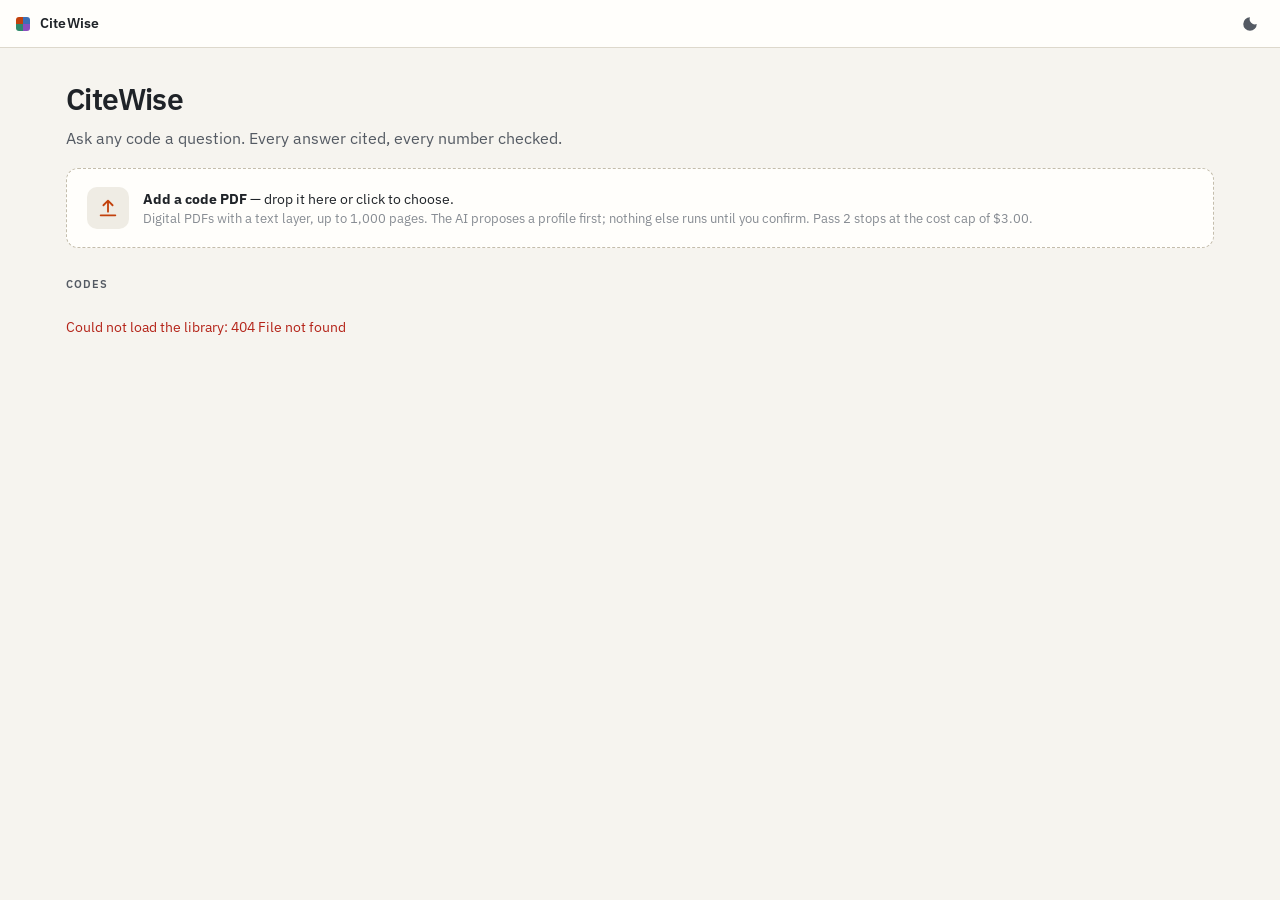
==== commit 78d4e5fe: "User-facing text says "the AI" instead of Claude; model ids on hover - Library drop zone, ingest pag" ====
--- a/web/index.html
+++ b/web/index.html
@@ -35,7 +35,7 @@
         <svg viewBox="0 0 24 24" width="22" height="22"><path d="M12 16V4m0 0l-5 5m5-5l5 5M4 20h16" fill="none" stroke="currentColor" stroke-width="2" stroke-linecap="round" stroke-linejoin="round"/></svg>
       </span>
       <span class="dz-text"><strong>Add a code PDF</strong> — drop it here or click to choose.
-        <span class="dz-sub">Digital PDFs with a text layer, up to 1,000 pages. Claude proposes a profile first; nothing else runs until you confirm. Pass 2 stops at the cost cap of <span id="max-cost">$3.00</span>.</span></span>
+        <span class="dz-sub">Digital PDFs with a text layer, up to 1,000 pages. The AI proposes a profile first; nothing else runs until you confirm. Pass 2 stops at the cost cap of <span id="max-cost">$3.00</span>.</span></span>
     </label>
     <div class="notice" id="notice" hidden></div>
 
--- a/web/styles.css
+++ b/web/styles.css
@@ -638,3 +638,5 @@
 /* ==== library heading ==== */
 .page-head h1.app-title { font-size: 30px; letter-spacing: -.02em; margin-bottom: 6px; }
 .tagline { margin: 0; font-size: 15.5px; color: var(--ink-2); max-width: 60ch; }
+
+.ai-model { text-decoration: underline dotted; text-underline-offset: 2px; cursor: help; }
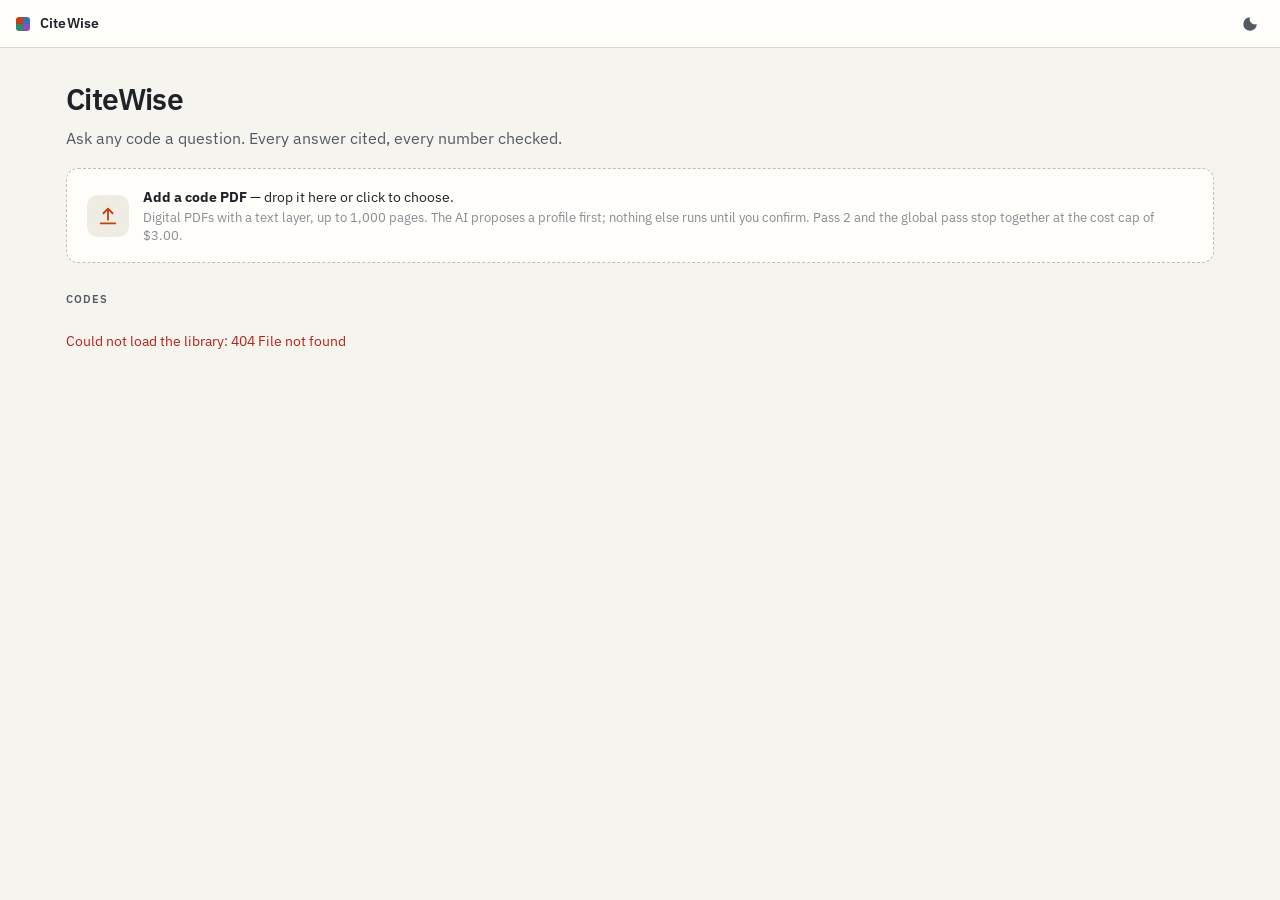
==== commit 390d3b6a: "Upload runs search indexes and the global pass; README rewrite After Pass 2 the upload builds the se" ====
--- a/web/index.html
+++ b/web/index.html
@@ -35,7 +35,7 @@
         <svg viewBox="0 0 24 24" width="22" height="22"><path d="M12 16V4m0 0l-5 5m5-5l5 5M4 20h16" fill="none" stroke="currentColor" stroke-width="2" stroke-linecap="round" stroke-linejoin="round"/></svg>
       </span>
       <span class="dz-text"><strong>Add a code PDF</strong> — drop it here or click to choose.
-        <span class="dz-sub">Digital PDFs with a text layer, up to 1,000 pages. The AI proposes a profile first; nothing else runs until you confirm. Pass 2 stops at the cost cap of <span id="max-cost">$3.00</span>.</span></span>
+        <span class="dz-sub">Digital PDFs with a text layer, up to 1,000 pages. The AI proposes a profile first; nothing else runs until you confirm. Pass 2 and the global pass stop together at the cost cap of <span id="max-cost">$3.00</span>.</span></span>
     </label>
     <div class="notice" id="notice" hidden></div>
 
